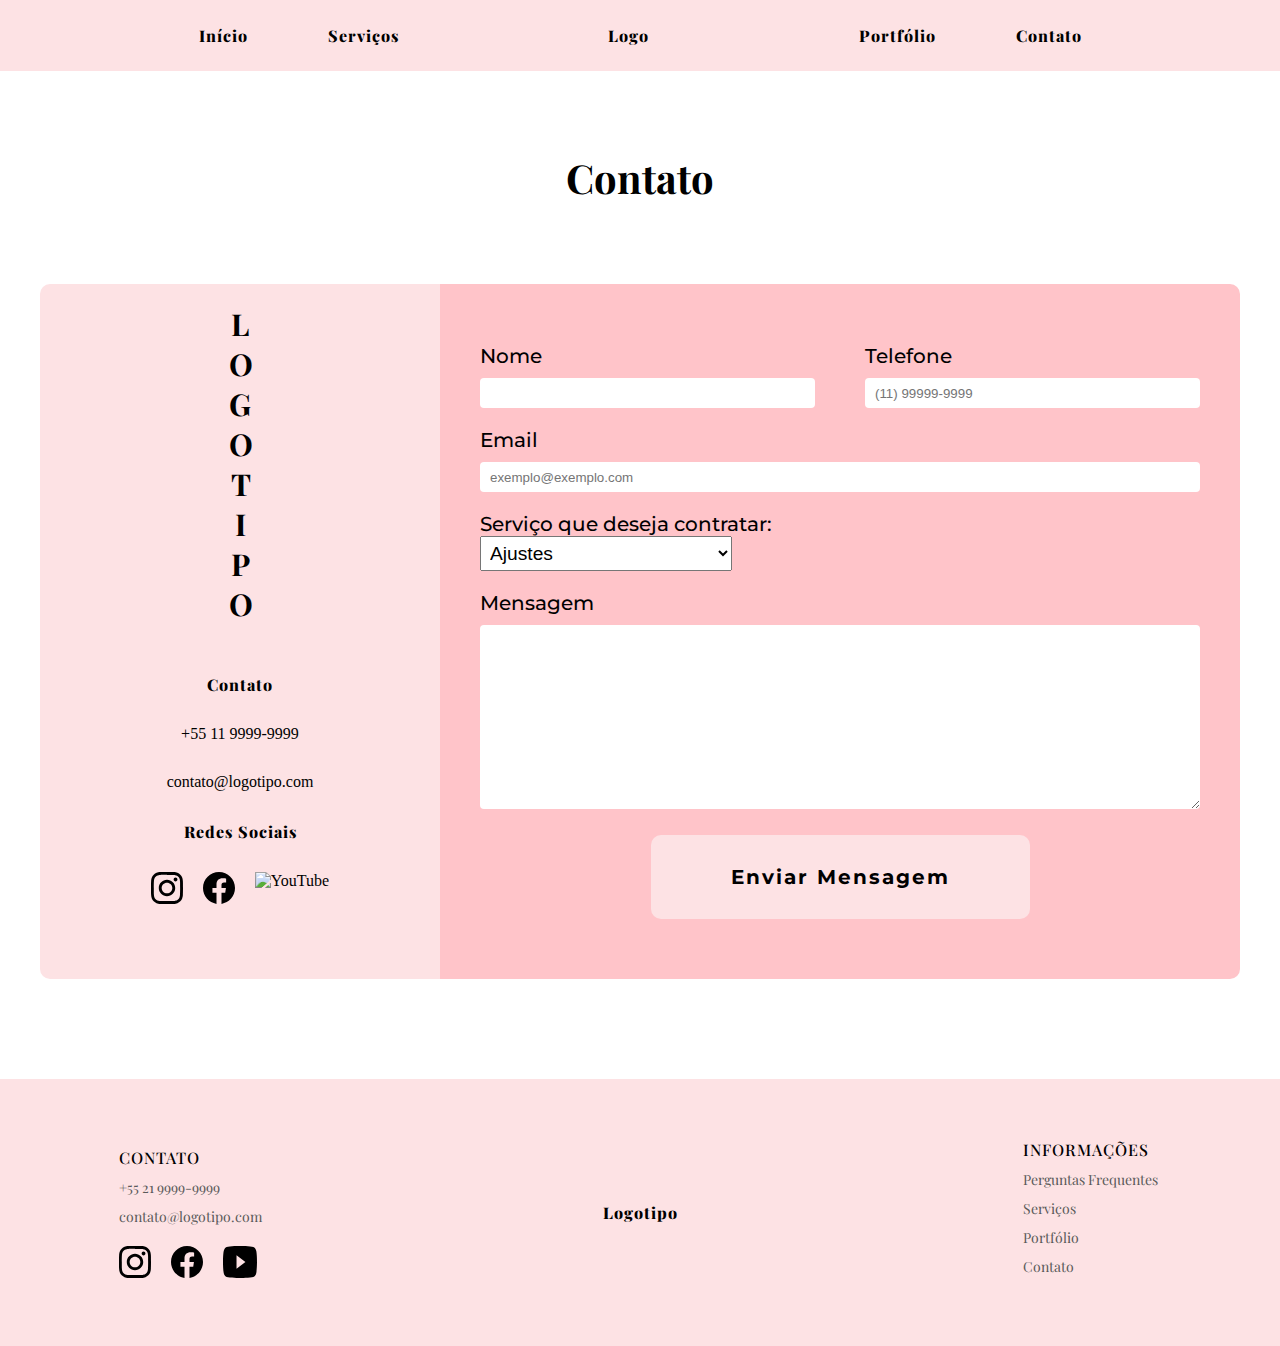
==== contato.html @ 92d13e59 "projeto inicial" ====
<!DOCTYPE html>
<html lang="pt-BR">

<head>
  <meta charset="UTF-8">
  <meta name="viewport" content="width=device-width, initial-scale=1.0">
  <link rel="stylesheet" href="style.css">
  <title>Marilene - Contato</title>

  <link rel="preconnect" href="https://fonts.googleapis.com">
  <link rel="preconnect" href="https://fonts.gstatic.com" crossorigin>
  <link href="https://fonts.googleapis.com/css2?family=Montserrat:ital,wght@0,100..900;1,100..900&family=Playfair+Display:ital,wght@0,400..900;1,400..900&display=swap" rel="stylesheet">

</head>

<body id="contato">
  <header class="header">
    <nav>
      <ul class="menu">
        <li class="font1-m-pd"><a href="index.html">Início</a></li>
        <li class="font1-m-pd"><a href="servicos.html">Serviços</a></li>
        <li class="font1-m-pd logotipo"><a href="">Logo</a></li>
        <li class="font1-m-pd"><a href="portfolio.html">Portfólio</a></li>
        <li class="font1-m-pd"><a href="contato.html">Contato</a></li>
      </ul>
    </nav>
  </header>

  <main>
    <h1 class="font3-extit-pd slideDown">Contato</h1>
    <div class="container formulario js-scroll">
      <div class="contato-informacoes">
        <div class="informacoes">
          <a class="font9-logo-g logotipo-informacoes" href="">logotipo</a>
          <h2 class="font1-m-pd">Contato</h2>
          <p>+55 11 9999-9999</p>
          <p>contato@logotipo.com</p>
          <h2 class="font1-m-pd">Redes Sociais</h2>
        </div>
        <div class="informacoes-redes">
          <a href="/"><img src="img/redes/instagram.svg" alt="Instagram"></a>
          <a href="/"><img src="img/redes/facebook.svg" alt="Facebook"></a>
          <a href="/"><img src="img/redes/youtube.svg" alt="YouTube"></a>
        </div>
      </div>
      <form action="" class="form">
        <div class="formulario-bg">
          <div>
            <label class="font9-form" for="">Nome</label>
            <input type="text" name="nome" id="nome" required>
          </div>
          <div>
            <label for="">Telefone</label>
            <input type="text" id="telefone" name="telefone" placeholder="(11) 99999-9999">
          </div>
          <div class="col-2">
            <label for="">Email</label>
            <input type="email" name="email" id="email" placeholder="exemplo@exemplo.com" required>
          </div>
          <div>
            <label for="" class=".col-2">Serviço que deseja contratar:</label>
            <select class="submenu" name="servicos" id="servicos">
              <option value="ajustes">Ajustes</option>
              <option value="reparos">Reparos</option>
              <option value="modificacoes-esteticas">Modificações Estéticas</option>
              <option value="customizacao-roupas">Customização de Roupas</option>
            </select>
          </div>
          <div class="mensagem col-2">
            <label for="">Mensagem</label>
            <textarea name="mensagem" id="mensagem"></textarea required>
          </div>
          <button class="botao-form">Enviar Mensagem</button>
        </div>
      </form>
  </main>

  <footer class="bg-footer">
    <div class="footer container">
      <div class="footer-contato">
        <h3 class="font1-m-pd">Contato</h3>
        <ul>
          <li class="font6-p-pd">+55 21 9999-9999</li>
          <li class="font6-p-pd">contato@logotipo.com</li>
        </ul>
        <div class="footer-redes">
          <a href="/"><img src="img/redes/instagram.svg" alt="Instagram"></a>
          <a href="/"><img src="img/redes/facebook.svg" alt="Facebook"></a>
          <a href="/"><img src="img/redes/Youtube.svg" alt="YouTube"></a>
        </div>
      </div>
      <div class="logotipo-footer">
        <a class="font1-m-pd" href="">Logotipo</a>
      </div>
      <div class="footer-informacoes">
        <h3 class="font1-m-pd">Informações</h3>
        <ul>
          <li class="font6-p-pd"><a href="">Perguntas Frequentes</a></li>
          <li class="font6-p-pd"><a href="servicos.html">Serviços</a></li>
          <li class="font6-p-pd"><a href="portfolio.html">Portfólio</a></li>
          <li class="font6-p-pd"><a href="contato.html">Contato</a></li>

        </ul>
      </div>
    </div>
</body>

</html>
<script src="script.js"></script>
---- style.css ----
@import url("./css/animacao/animacao.css");
@import url("./css/global/global.css");
@import url("./css/utilidades/tipografia.css");
@import url("./css/utilidades/cores.css");
@import url("./css/utilidades/componentes.css");
@import url("./css/servicos/servicos.css");
@import url("./css/global/header.css");
@import url("./css/home/introducao.css");
@import url("./css/home/produtos.css");
@import url("./css/home/depoimentos.css");
@import url("./css/home/biografia.css");
@import url("./css/global/footer.css");
@import url("./css/portfolio/portfolio.css");
@import url("./css/contato/contato.css");
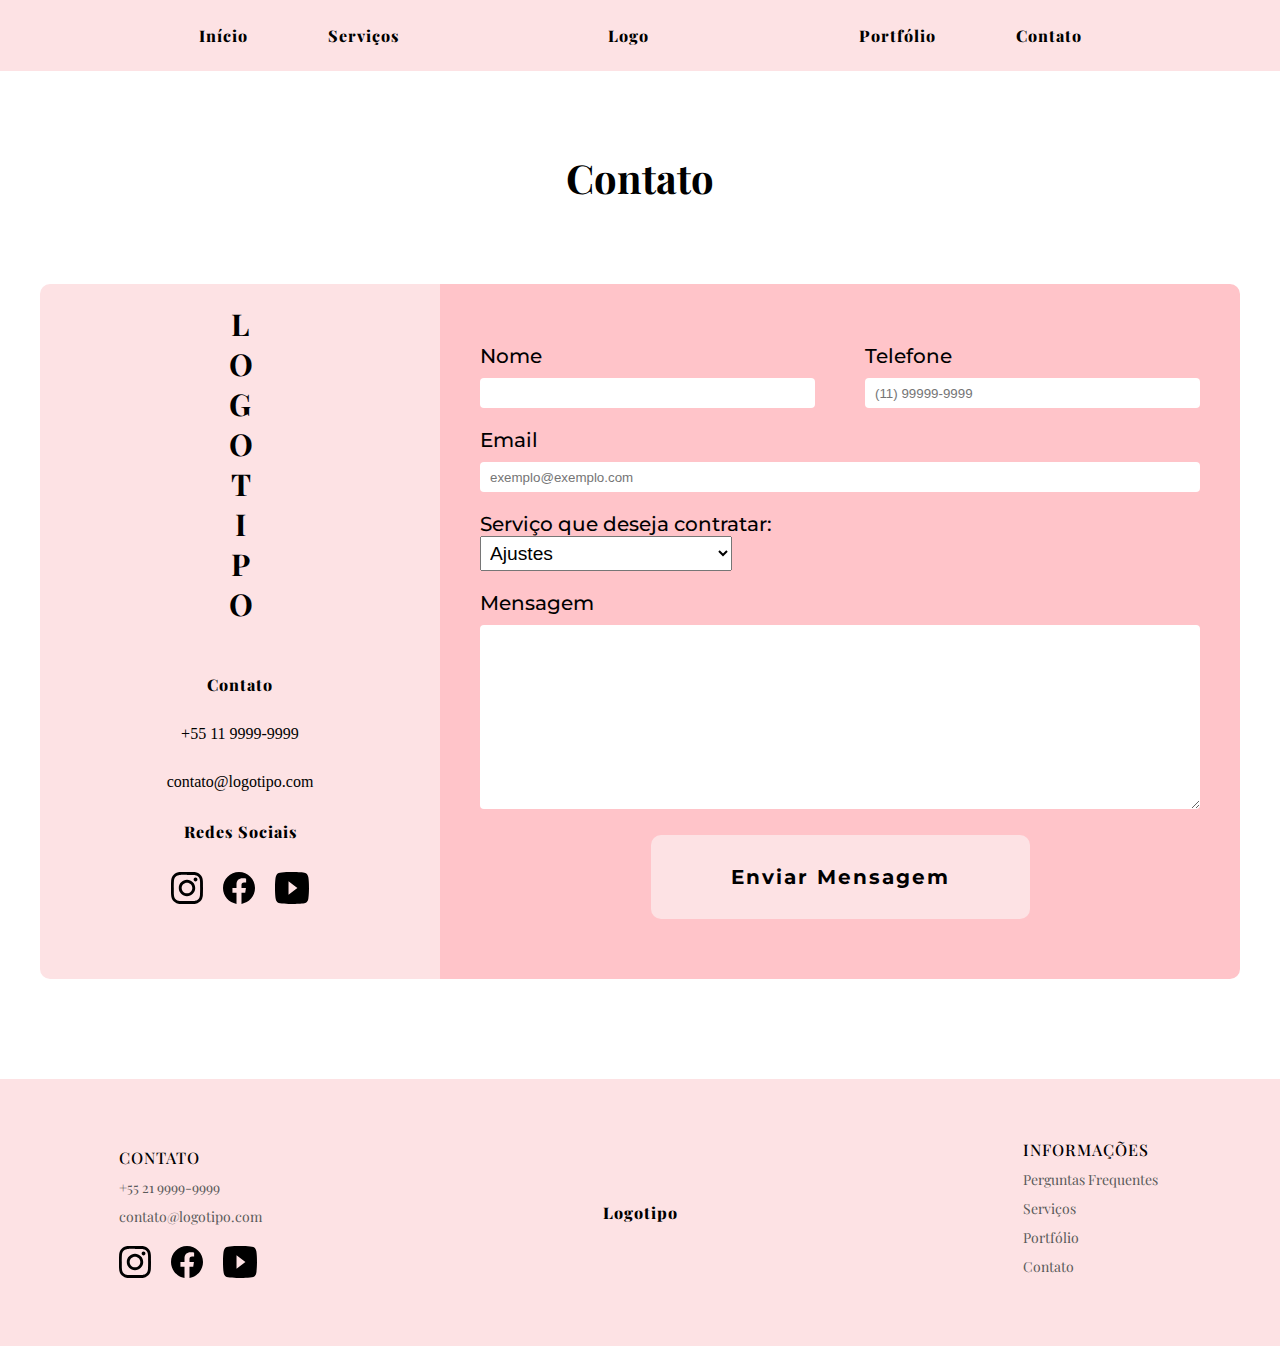
==== commit f2c1042b: "Atualizando src youtube" ====
--- a/contato.html
+++ b/contato.html
@@ -40,7 +40,7 @@
         <div class="informacoes-redes">
           <a href="/"><img src="img/redes/instagram.svg" alt="Instagram"></a>
           <a href="/"><img src="img/redes/facebook.svg" alt="Facebook"></a>
-          <a href="/"><img src="img/redes/youtube.svg" alt="YouTube"></a>
+          <a href="/"><img src="img/redes/Youtube.svg" alt="YouTube"></a>
         </div>
       </div>
       <form action="" class="form">
@@ -106,4 +106,4 @@
 </body>
 
 </html>
-<script src="script.js"></script>+<script src="script.js"></script>
